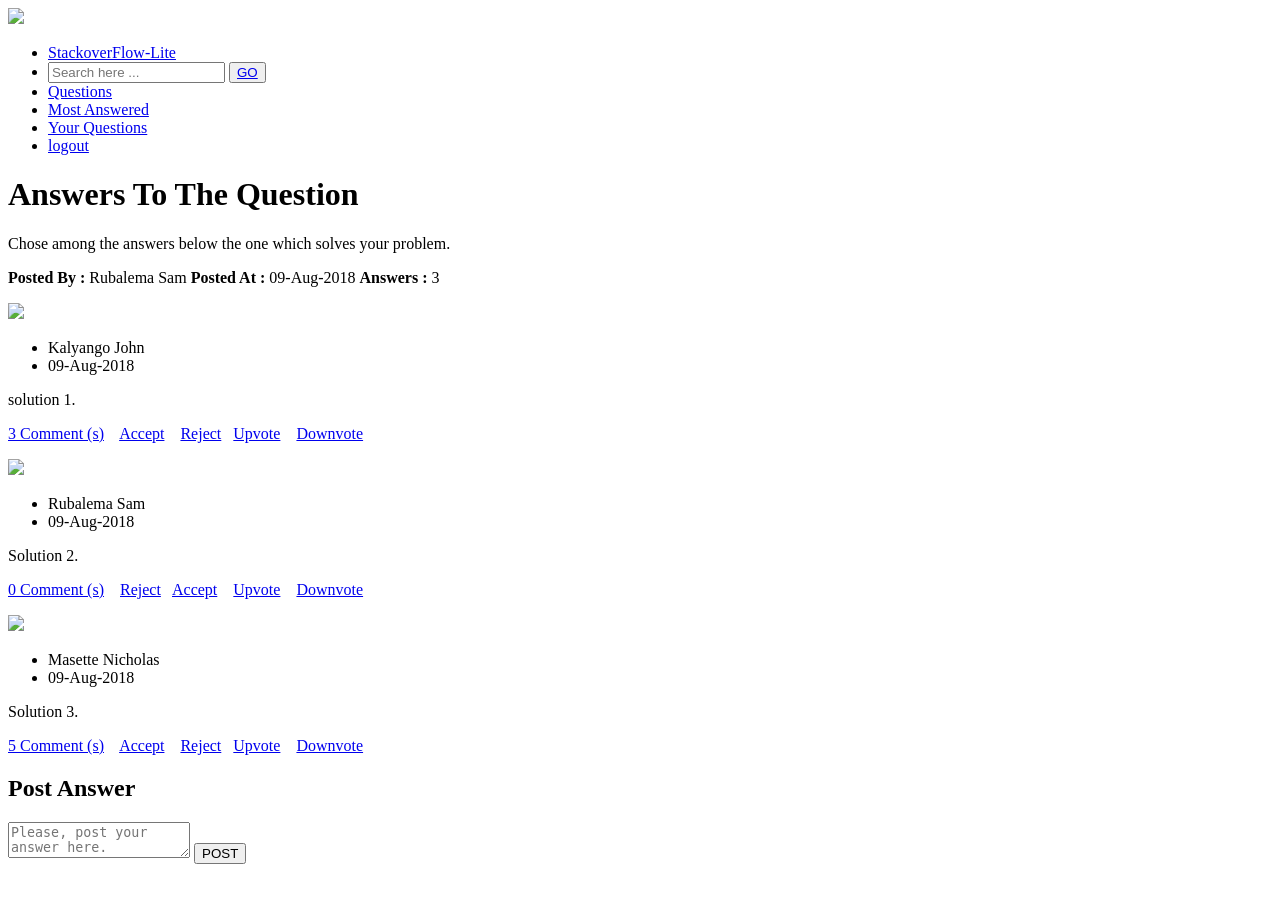
==== UI/answers.html @ 74564512 "Add page where a user can view answers to question" ====
<!DOCTYPE html>
<html>
<head>
	<title>Answers</title>
	<link rel="stylesheet" type="text/css" href="assets/css/main.css">
	<script type="text/javascript">
		function upvote(){
			alert("You've upvoted an answer.");
		}

		function downvote(){
			alert("You've downvoted an answer.");
		}

		function reject(){
			alert("You've rejected an answer.");
		}

		function acceptPost(){
			alert("You've accepted an answer.");
		}
	</script>
</head>
<body>
	<img class="ans-img" src="assets/images/ans2.jpg">
	
	<div class="header">
		<ul>
			<li><a href="post.html">StackoverFlow-Lite</a></li>
			<li>
				<input type="text" name="search" placeholder="Search here ...">
				<button><a href="search.html">GO</a></button>
			</li>
			<li class="home-tag"><a href="post.html">Questions</a></li>
			<li class="logout-tag"><a href="most.html">Most Answered</a></li>
			<li class="logout-tag"><a href="your.html">Your Questions</a></li>
			<li class="logout-tag"><a href="index.html">logout</a></li>
		</ul>
	</div>
	
	<div class="ans-content">
		<div class="question">
			<h1>Answers To The Question</h1>
			<p>
				Chose among the answers below the one which solves your problem.
			</p>
			<p class="label">
				<label><strong>Posted By : </strong> Rubalema Sam</label>
				<label><strong>Posted At : </strong> 09-Aug-2018</label>
				<label><strong>Answers : </strong> 3</label>
			</p>
		</div>

		<div class="answers">
			<div class="single-answer">
				<div class="photo">
					<img src="assets/images/avatar.jpg"> 
					<div class="info">
						<ul>
							<li>Kalyango John</li>
							<li>09-Aug-2018</li>
						</ul>
					</div>
				</div>
				<div>
					<p>
						solution 1.
					</p>
					<p class="label">
						<label><a href="#">3 Comment (s)</a></label> &nbsp;&nbsp;
						<label onclick="acceptPost()"><a href="#">Accept</a></label> &nbsp;&nbsp;
						<label onclick="reject()"><a href="#">Reject</a></label>&nbsp;&nbsp;
						<label onclick="upvote()"><a href="#">Upvote</a></label> &nbsp;&nbsp;
						<label onclick="downvote()"><a href="#">Downvote</a></label>
					</p>
				</div>
			</div>

			<div class="single-answer">
				<div class="photo">
					<img src="assets/images/avatar.jpg"> 
					<div class="info">
						<ul>
							<li>Rubalema Sam</li>
							<li>09-Aug-2018</li>
						</ul>
					</div>
				</div>
				<div>
					<p>
						Solution 2.
					</p>
					<p class="label">
						<label><a href="#">0 Comment (s)</a></label> &nbsp;&nbsp;
						<label onclick="reject()"><a href="#">Reject</a></label>&nbsp;&nbsp;
						<label onclick="acceptPost()"><a href="#">Accept</a></label> &nbsp;&nbsp;
						<label onclick="upvote()"><a href="#">Upvote</a></label> &nbsp;&nbsp;
						<label onclick="downvote()"><a href="#">Downvote</a></label>
					</p>
				</div>
			</div>

			<div class="single-answer">
				<div class="photo">
					<img src="assets/images/avatar.jpg"> 
					<div class="info">
						<ul>
							<li>Masette Nicholas</li>
							<li>09-Aug-2018</li>
						</ul>
					</div>
				</div>
				<div>
					<p>
						Solution 3.
					</p>
					<p class="label">
						<label><a href="#">5 Comment (s)</a></label> &nbsp;&nbsp;
						<label onclick="acceptPost()"><a href="#">Accept</a></label> &nbsp;&nbsp;
						<label onclick="reject()"><a href="#">Reject</a></label>&nbsp;&nbsp;
						<label onclick="upvote()"><a href="#">Upvote</a></label> &nbsp;&nbsp;
						<label onclick="downvote()"><a href="#">Downvote</a></label>
					</p>
				</div>
			</div>	
		</div>

		<div class="post">
			<h2>Post Answer</h2>
			<form class="form-post-anwer">
				<textarea placeholder="Please, post your answer here."></textarea>
				<button>POST</button>
			</form>
		</div>
	</div>
</body>
</html>
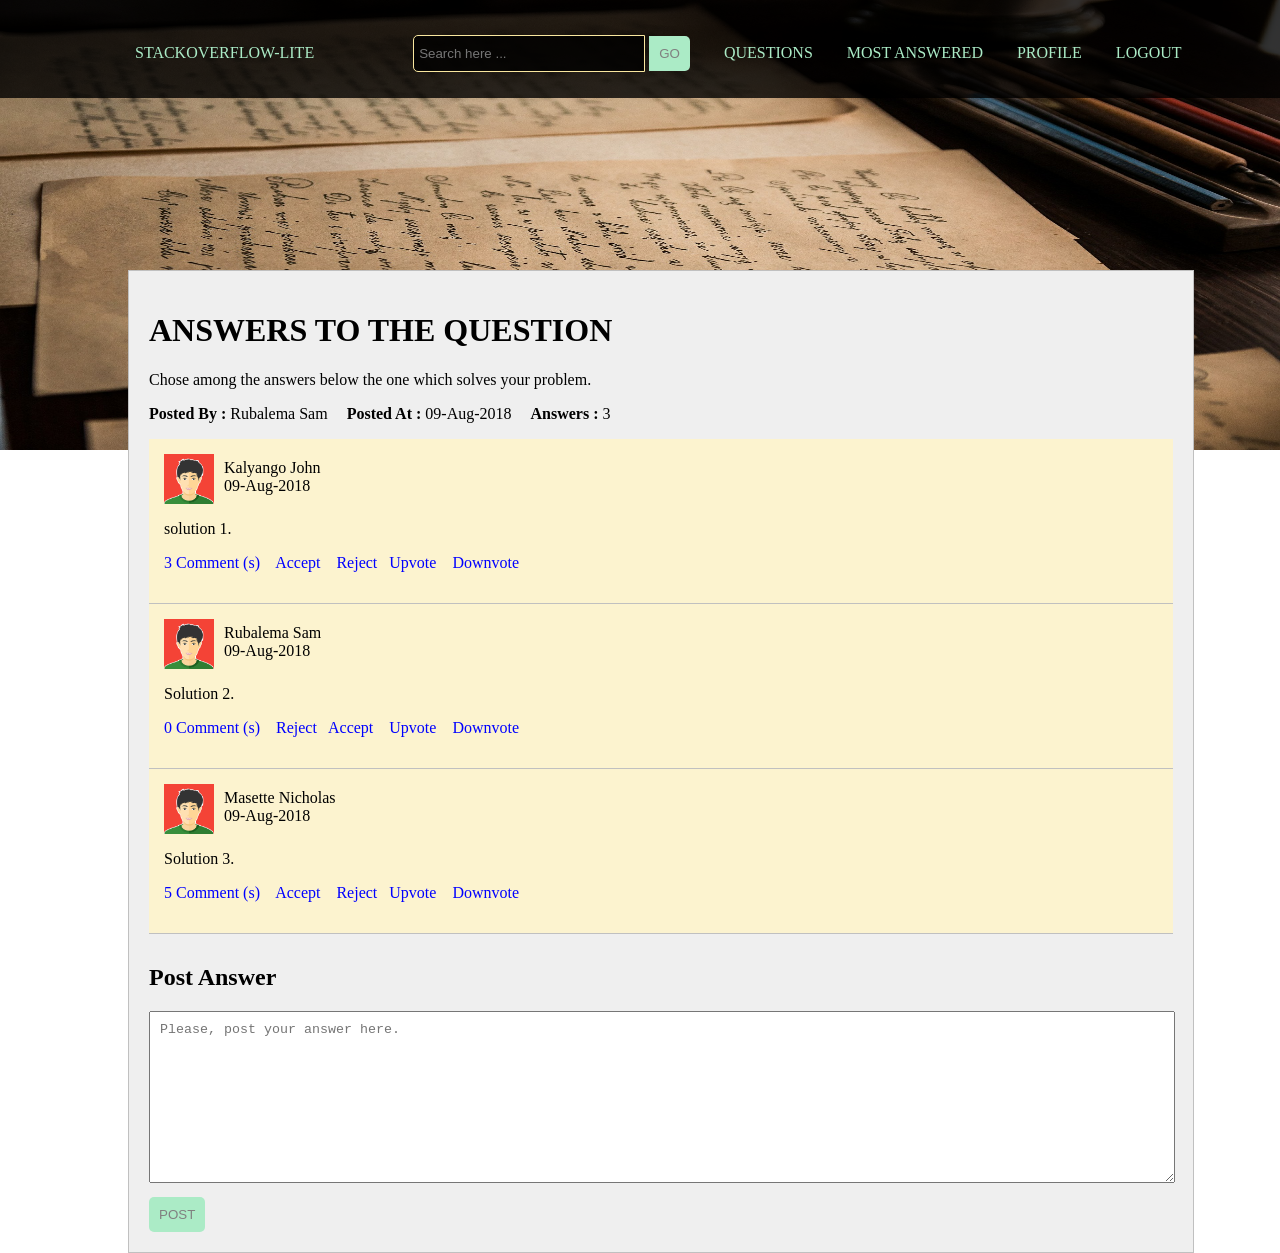
==== commit 0e27bfd9: "Added profile page" ====
--- a/UI/answers.html
+++ b/UI/answers.html
@@ -19,6 +19,10 @@
 		function acceptPost(){
 			alert("You've accepted an answer.");
 		}
+
+		function comments(){
+			window.prompt("Please, enter your comment below.", "comment")
+		}
 	</script>
 </head>
 <body>
@@ -33,7 +37,7 @@
 			</li>
 			<li class="home-tag"><a href="post.html">Questions</a></li>
 			<li class="logout-tag"><a href="most.html">Most Answered</a></li>
-			<li class="logout-tag"><a href="your.html">Your Questions</a></li>
+			<li class="logout-tag"><a href="your.html">Profile</a></li>
 			<li class="logout-tag"><a href="index.html">logout</a></li>
 		</ul>
 	</div>
@@ -67,7 +71,7 @@
 						solution 1.
 					</p>
 					<p class="label">
-						<label><a href="#">3 Comment (s)</a></label> &nbsp;&nbsp;
+						<label onclick="comments()"><a href="#">3 Comment (s)</a></label> &nbsp;&nbsp;
 						<label onclick="acceptPost()"><a href="#">Accept</a></label> &nbsp;&nbsp;
 						<label onclick="reject()"><a href="#">Reject</a></label>&nbsp;&nbsp;
 						<label onclick="upvote()"><a href="#">Upvote</a></label> &nbsp;&nbsp;
@@ -91,7 +95,7 @@
 						Solution 2.
 					</p>
 					<p class="label">
-						<label><a href="#">0 Comment (s)</a></label> &nbsp;&nbsp;
+						<label onclick="comments()"><a href="#">0 Comment (s)</a></label> &nbsp;&nbsp;
 						<label onclick="reject()"><a href="#">Reject</a></label>&nbsp;&nbsp;
 						<label onclick="acceptPost()"><a href="#">Accept</a></label> &nbsp;&nbsp;
 						<label onclick="upvote()"><a href="#">Upvote</a></label> &nbsp;&nbsp;
@@ -115,7 +119,7 @@
 						Solution 3.
 					</p>
 					<p class="label">
-						<label><a href="#">5 Comment (s)</a></label> &nbsp;&nbsp;
+						<label onclick="comments()"><a href="#">5 Comment (s)</a></label> &nbsp;&nbsp;
 						<label onclick="acceptPost()"><a href="#">Accept</a></label> &nbsp;&nbsp;
 						<label onclick="reject()"><a href="#">Reject</a></label>&nbsp;&nbsp;
 						<label onclick="upvote()"><a href="#">Upvote</a></label> &nbsp;&nbsp;
--- a/UI/assets/css/main.css
+++ b/UI/assets/css/main.css
@@ -0,0 +1,394 @@
+img.bg-img{
+	position: fixed;
+	top: 0px;
+	left: 0px;
+	width: 100%;
+	height: 100%;
+	z-index: 9;
+}
+
+div.login-content{
+	position: fixed;
+	top: 10%;
+	left: 10%;
+	z-index: 99;
+	width: 80%;
+	height: 80%;
+	background-color: rgba(0, 0, 0, 0.7);
+	overflow: auto;
+}
+
+div.login-content div.info{
+	width: 75%;
+	height: 100%;
+	float: left;
+}
+
+div.login-content div.login{
+	width: 25%;
+	height: 100%;
+	float: left;
+}
+
+form.login-form{
+	padding: 30px;
+}
+
+form.login-form p{
+	font-size: 25px;
+	margin-bottom: 15px;
+	padding-bottom: 0px;
+	color: #ABEBC6;
+}
+
+div.form-wrap{
+	display: block;
+}
+
+div.form-wrap input#field{
+	color: white;
+	border: none;
+	background-color: rgba(0, 0, 0, 0);
+	padding: 15px 0px 15px 5px;
+	/*color: #F9E79F;*/
+	border-bottom: 1px solid #F9E79F;
+	width: 100%;
+}
+
+div.form-wrap input[type="checkbox"]{
+	margin-top: 15px;
+	border: none;
+	width: 20px;
+}
+
+div.form-wrap label{
+	color: #efefef;
+}
+
+div.form-wrap button{
+	width: 100%;
+	margin-top: 30px;
+	padding: 10px 5px 10px 5px;
+	border-radius: 5px;
+	border: none;
+	color: gray;
+	background-color: #ABEBC6;
+}
+
+div.form-wrap button a{
+	text-decoration: none;
+}
+
+div.form-wrap p{
+	font-size: 18px;
+}
+
+div.info .con{
+	padding: 50px;
+}
+
+div.info .title{
+	color: white;
+	text-transform: uppercase;
+}
+
+div.info .head1{
+	margin-top: 100px;
+	font-size: 25px;
+	margin-bottom: 15px;
+	padding-bottom: 0px;
+	color: #ABEBC6;
+}
+
+div.info .head2{
+	font-size: 50px;
+	color: #F9E79F;
+	padding-top: 0px;
+	margin-top: 0px;
+}
+
+div.info button{
+	padding: 10px 10px 10px 10px;
+	border-radius: 5px;
+	border: none;
+	color: gray;
+	background-color: #ABEBC6;
+}
+
+div.info a.button, div.form-wrap a{
+	text-decoration: none;
+	background-color: #ABEBC6;
+	padding: 10px 15px;
+	border-radius: 5px;
+}
+
+div.info p.terms{
+	color: silver;
+}
+
+img.ans-img{
+	position: absolute;
+	top: 0px;
+	left: 0px;
+	width: 100%;
+	height: 50%;
+	z-index: 9;
+}
+
+div.ans-content{
+	position: absolute;
+	top: 30%;
+	left: 10%;
+	background-color: #efefef;
+	z-index: 99;
+	width: 80%;
+	padding: 20px;
+	border: 1px solid silver;
+	margin-bottom: 30px;
+}
+
+div.question h1{
+	text-transform: uppercase;
+}
+
+div.question p.label label{
+	margin-right: 15px;
+}
+
+div.answers{
+	overflow: auto;
+	background-color: #FCF3CF;
+}
+
+div.answers a{
+	text-decoration: none;
+	color: blue;
+}
+
+div.answers a:hover{
+	text-decoration: none;
+	color: #2980B9;
+}
+
+div.single-answer{
+	border-bottom: 1px solid silver;
+	padding: 15px;
+}
+
+div.single-answer div.photo{
+	overflow: auto;
+}
+div.single-answer div.photo img{
+	width: 50px;
+	float: left;
+}
+
+div.single-answer div.photo div.info{
+	float: left;
+}
+
+div.single-answer div.photo div.info ul{
+	list-style: none;
+	margin: 0px;
+	padding: 5px 10px;
+}
+
+div.post{
+	margin-top: 30px;
+	width: 100%;
+}
+
+div.post input{
+	width: 98.8%;
+	margin-bottom: 10px;
+	padding: 10px 5px;
+}
+
+div.post textarea{
+	width: 98%;
+	padding: 10px;
+	height: 150px;
+}
+
+div.post button{
+	margin-top: 10px;
+	padding: 10px 10px 10px 10px;
+	border-radius: 5px;
+	border: none;
+	color: gray;
+	background-color: #ABEBC6;	
+}
+
+div.header{
+	position: fixed;
+	top: 0%;
+	left: 0%;
+	width: 100%;
+	background-color: rgba(0, 0, 0, .8);
+	z-index: 999;
+	padding: 10px 0px;
+}
+
+div.header ul{
+	list-style: none;
+}
+
+div.header ul li{
+	display: inline;
+	text-transform: uppercase;
+	margin-left: 95px;
+}
+
+div.header ul li input{
+	padding: 10px 5px;
+	border-radius: 5px;
+	border-top-right-radius: 0px;
+	border-bottom-right-radius: 0px;
+	width: 220px;
+	border: 1px solid #F9E79F;
+	color: white;
+	background-color: rgba(0, 0, 0, 0.8);
+	margin-right: 0px;
+}
+
+div.header ul li button, div.header ul li button a, div.header ul li button a:hover{
+	margin-top: 10px;
+	padding: 10px 5px 10px 5px;
+	border-radius: 5px;
+	border-top-left-radius: 0px;
+	border-bottom-left-radius: 0px;
+	border: none;
+	color: gray;
+	background-color: #ABEBC6;
+	margin-left: 0px;
+}
+
+div.header ul li a{
+	color: #ABEBC6;
+	text-decoration: none;
+}
+
+div.header ul li.logout-tag, div.header ul li.home-tag{
+	margin-left: 30px;
+}
+
+p.create-account{
+	display: none;
+}
+
+div.profile-pic{
+	background-color: white;
+	position: absolute;
+	width: 150px;
+	height: 150px;
+	border-radius: 50%;
+	z-index: 100;
+	left: 45%;
+	top: 20%;
+	padding: 5px;
+}
+
+div.profile-pic img{
+	position: relative;
+	width: 100%;
+	height: 100%;
+	border-radius: 50%;
+}
+
+div.profile-information{
+	background-color: #FCF3CF;
+	overflow: auto;
+	padding: 10px;
+}
+
+div.profile-information .left{
+	float: left;
+	width: 50%;
+}
+
+div.profile-information .left tr td{
+	text-align: left;
+}
+
+div.profile-information .right{
+	float: right;
+	width: 50%;
+}
+
+div.profile-information .right tr td{
+	text-align: right;
+}
+
+div.profile-information table tr{
+	font-weight: bold;
+	font-size: 18px;
+}
+
+div.profile-section{
+	overflow: auto;
+}
+
+div.profile-section .left-section{
+	float: left;
+	width: 50%;
+}
+
+div.profile-section .left-section h2, div.profile-section .right-section h2{
+	text-align: center;
+}
+
+div.profile-section .right-section{
+	float: left;
+	width: 50%;
+}
+
+@media (max-width:640px){
+	div.header ul {
+		padding-left: 3px;
+	}
+	
+	div.header ul > :first-child{
+		width: 360px;
+		display: block;
+		font-size: 30px;
+		text-align: center;
+	}
+	
+	div.header ul li {
+		margin-left: 0px;
+		font-size: 10px;
+	}
+	
+	div.header ul li input {
+		display: none;
+	}
+	
+	div.header ul li button{
+		display: none;
+	}
+	
+	div.header ul li.logout-tag, div.header ul li.home-tag {
+		margin-left: 15px;
+	}
+	
+	div.ans-content {
+		left: 4%;
+	}
+	
+	div.login-content div.info {
+		display: none;
+	}
+	
+	div.login-content div.login {
+		width: 100%;
+	}
+	
+	form.login-form p a{
+		color: #ABEBC6;
+		text-decoration: none;
+	}
+	
+	p.create-account{
+		display: inline;
+	}
+}
